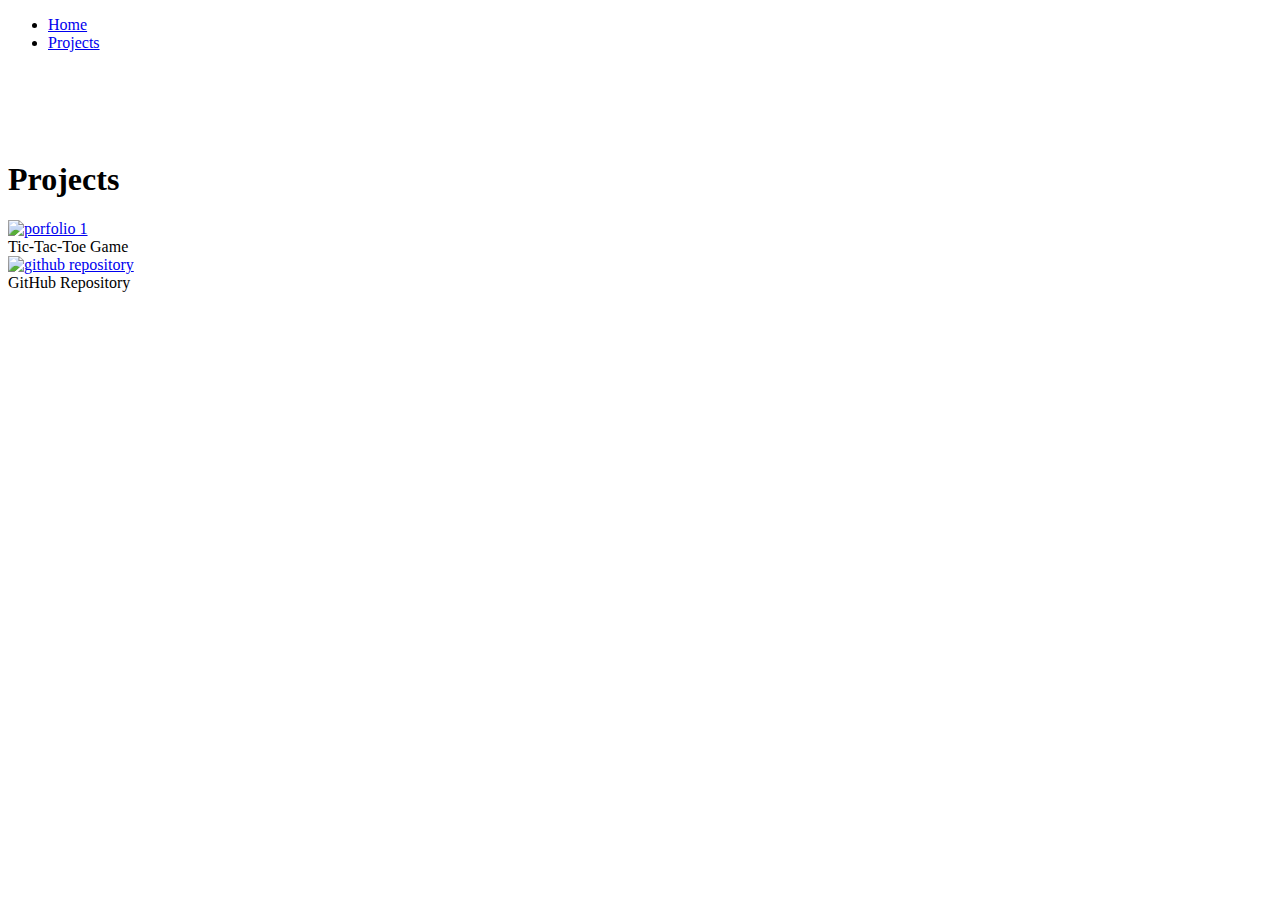
==== projects.html @ 99cfd628 "Add files via upload" ====
<!DOCTYPE html>
<html lang="en">
<head>
    <meta charset="UTF-8">
    <meta name="viewport" content="width=device-width, initial-scale=1.0">
    <meta http-equiv="X-UA-Compatible" content="IE=edge">
    <title>Tamsyn Evezard Portfolio</title>
    <link href="css/styles.css" rel="stylesheet" type="text/css">
</head>

<body>
    <header>
        <nav>
            <ul>
                <li><a href="index.html">Home</a></li>
                <li><a href="projects.html" class="active">Projects</a></li>
            </ul>
        </nav>

        <br><br><br><br>

        <h1>Projects</h1>
    </header>

    <div class="container">
        <div id="box1" class="box">
            <a href="evezard_final_project/index.html">
                <img 
                src="images/ticTacToe.png" 
                alt="porfolio 1"
                />
            </a>
            <figcaption id="ttt">Tic-Tac-Toe Game</figcaption>
        </div>

        <div id="box2" class="box">
            <a href="https://tamsyne.github.io/CSC105-Final/">
                <img
                src="images/github.jpg"
                alt="github repository"
                />
            </a>
            <figcaption id="github">GitHub Repository</figcaption>
        </div>
    </div>

    <br><br>

</body>
</html>
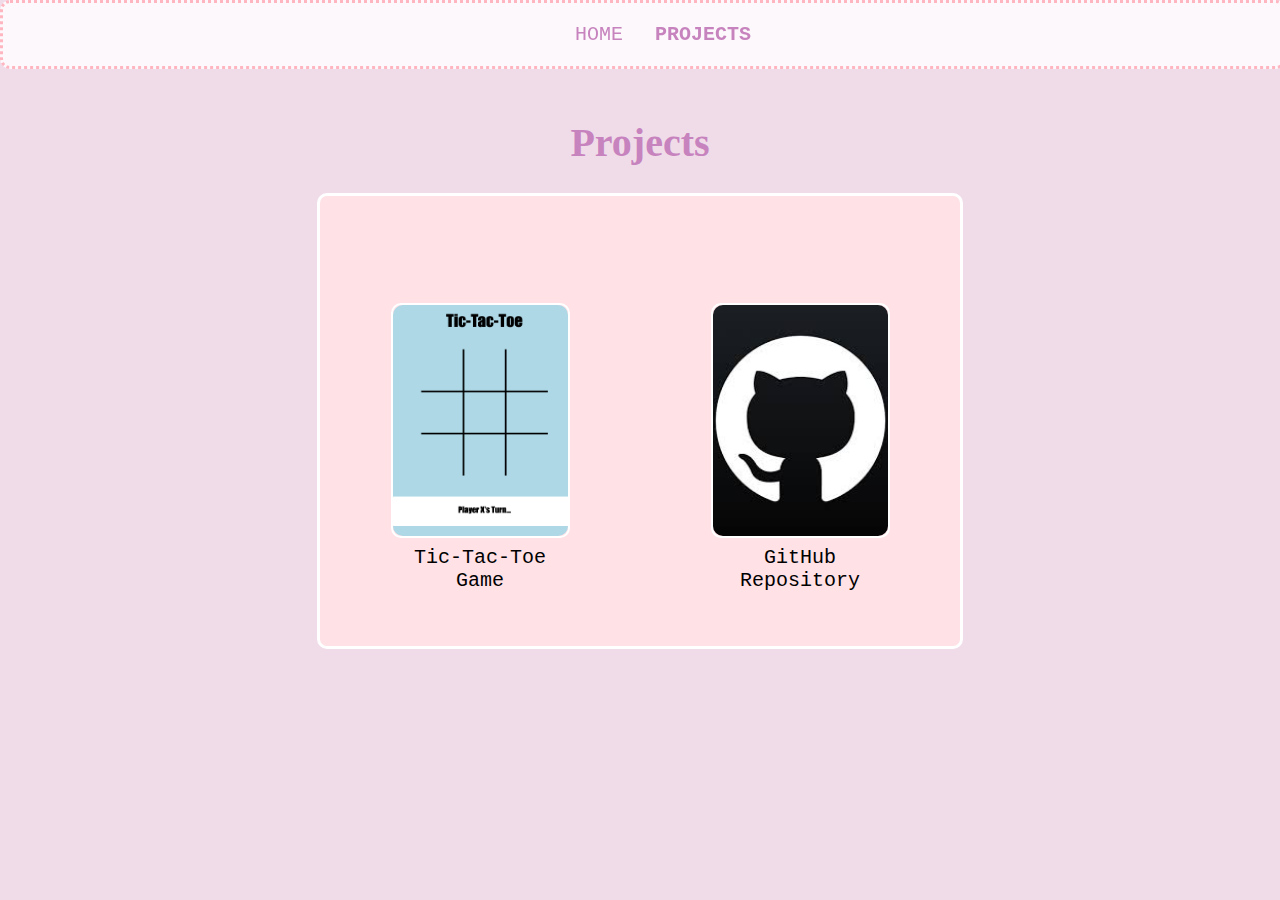
==== commit 4827bcd3: "Update projects.html" ====
--- a/projects.html
+++ b/projects.html
@@ -24,7 +24,7 @@
 
     <div class="container">
         <div id="box1" class="box">
-            <a href="evezard_final_project/index.html">
+            <a href="Tic-Tac-Toe/index.html">
                 <img 
                 src="images/ticTacToe.png" 
                 alt="porfolio 1"
@@ -47,4 +47,4 @@
     <br><br>
 
 </body>
-</html>+</html>
--- a/css/styles.css
+++ b/css/styles.css
@@ -0,0 +1,147 @@
+body {
+    font-family: 'Courier New', Courier, monospace;
+    font-size: 20px;
+    background-color: rgb(240, 220, 233);
+    text-align: center;
+    margin: 0;
+}
+
+h1, h2, figcaption {
+    font-family: Impact, 'Haettenschweiler', fantasy;
+    color: rgb(199, 131, 190);
+}
+
+#ttt, #github {
+    color: black;
+    font-family: 'Courier New', Courier, monospace;
+    font-size: 20px;
+    text-align: center;
+    padding-top: 10px;
+}
+
+ul>li {
+    display: inline;
+    padding: 10px;
+}
+
+a {
+    color: rgb(199, 131, 190);
+    text-transform: uppercase;
+    text-decoration: none;
+}
+
+a:hover {
+    background-color: #dbc0ff;
+    color: purple;
+}
+
+a.active {
+    font-weight: bold;
+}
+
+nav {
+    border-width: 1%;
+    border-style: dotted;
+    border-color: lightpink;
+    position: fixed;
+    z-index: 10;
+    width: 100%;
+    height: auto;
+    padding: none;
+    background-color: rgba(255, 255, 255, 0.8);
+}
+
+#profile {
+    border-style: solid;
+    border-color: white;
+    display: block;
+    margin-left: auto;
+    margin-right: auto;
+    width: 45%;
+}
+
+#par-1:first-letter {
+    font-size: 200%;
+    font-weight: bold;
+}
+
+#par-1, #par-2 {
+    line-height: 1.5em;
+}
+
+footer {
+    font-size: 70%;
+    font-weight: lighter;
+}
+
+input, textarea {
+    border-style: solid;
+    border-width: 1px;
+    border-color: white;
+    background-color: lightpink;
+    font-family: 'Courier New', Courier, monospace;
+}
+
+form {
+    border-style: solid;
+    border-color: white;
+    margin: 10px;
+    padding: 20px;
+    background-color: rgb(255, 225, 230);
+}
+
+input:focus, textarea:focus {
+    background-color: white;
+}
+
+.btn {
+    background-color: lightpink;
+    border: none; 
+    color: white;
+    padding: 12px 16px; 
+    font-size: 16px; 
+    cursor: pointer; 
+}
+
+.container {
+    align-content: center;
+    border-style: solid;
+    border-color: white;
+    background-color: rgb(255, 225, 230);
+    margin: auto;
+    overflow: auto;
+    max-width: 50%;
+    height: 450px;
+    justify-content: space-around;
+    display: flex;
+    flex-wrap: wrap;
+}
+
+.box {
+    float: left;
+    border: 2px solid white;
+    margin: 1%;
+    width: 175px;
+    height: auto;
+}
+
+.box img {
+    width: 100%;
+    height: 100%;
+    object-fit: cover;
+    display: block;
+}
+
+.box, input, textarea, form, .btn, .container, #profile, nav, img {
+    border-radius: 10px;
+}
+
+.submit:hover {
+    background-color:plum;
+}
+
+.submit {
+    font-family: Impact, 'Haettenschweiler', fantasy;
+    color:rgb(199, 131, 190);
+    background-color: white;
+}
